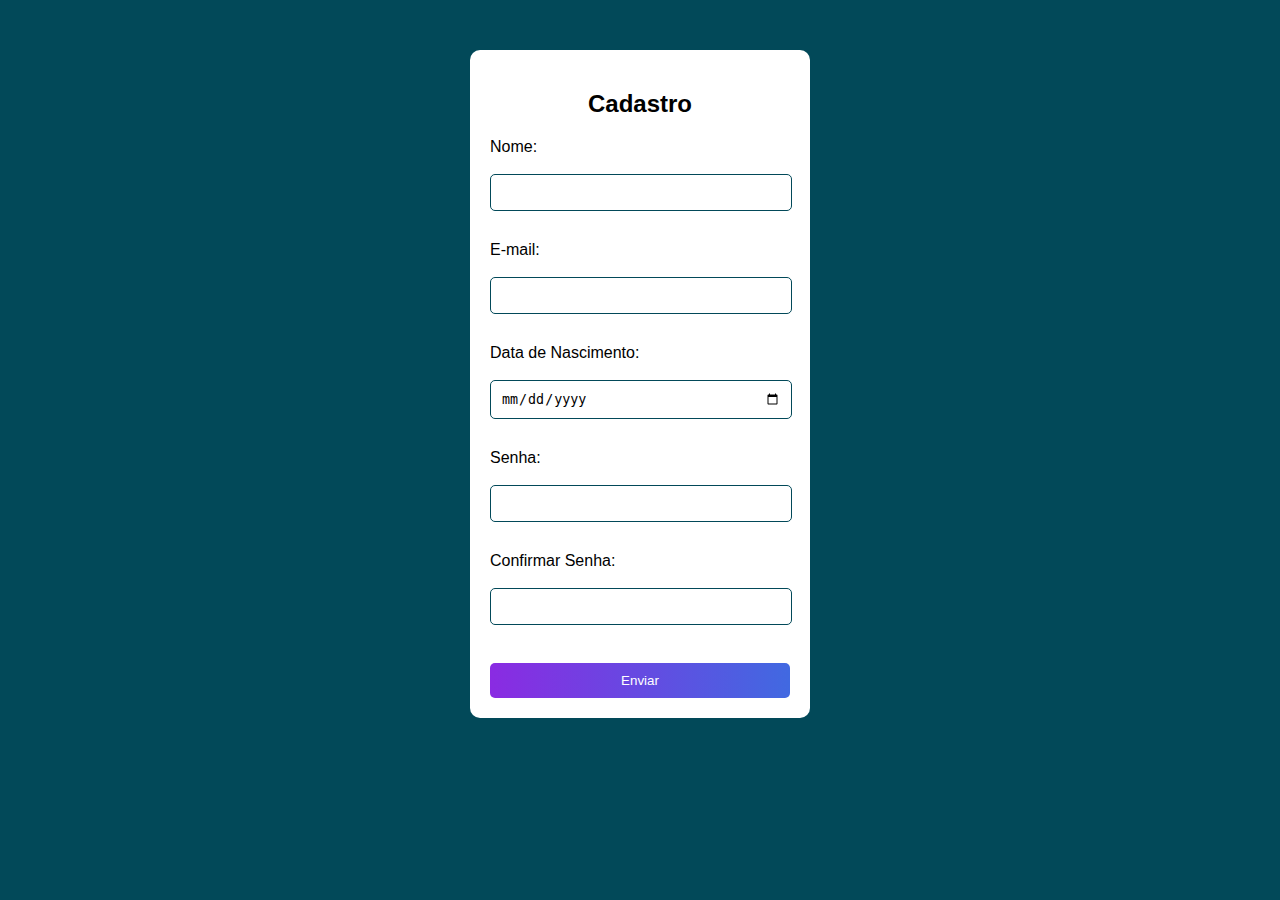
==== site_ihc/cadastro.html @ 45b9cf10 "Front end" ====
<!DOCTYPE html>
<html lang="pt-br">
<head>
    <meta charset="UTF-8">
    <meta name="viewport" content="width=device-width, initial-scale=1.0">
    <title>Cadastro</title>
    <link rel="stylesheet" href="css/stylesCadastro.css">
</head>
<body>
    <form class="form" action="/action_page.php">
        <h2>Cadastro</h2>
        <label for="nome">Nome:</label><br>
        <input type="text" id="nome" name="nome" required><br>

        <label for="email">E-mail:</label><br>
        <input type="email" id="email" name="email" required><br>

        <label for="data_nascimento">Data de Nascimento:</label><br>
        <input type="date" id="data_nascimento" name="data_nascimento" required><br>

        <label for="senha">Senha:</label><br>
        <input type="password" id="senha" name="senha" required><br>

        <label for="confirmar_senha">Confirmar Senha:</label><br>
        <input type="password" id="confirmar_senha" name="confirmar_senha" required><br><br>

        <input type="submit" value="Enviar">
    </form>
</body>
</html>
---- site_ihc/css/stylesCadastro.css ----
body {
    font-family: Arial, sans-serif;
    background-color: #024959;
    color: #000000;
}

.form {
    background-color: #fff;
    max-width: 300px;
    padding: 20px;
    margin: 50px auto;
    border-radius: 10px;
}

h2 {
    text-align: center;
}

label {
    display: block;
    margin-top: 10px;
}

input[type="text"],
input[type="email"],
input[type="date"],
input[type="password"] {
    width: calc(100% - 20px);
    padding: 10px;
    margin-bottom: 20px;
    border: 1px solid #024959;
    border-radius: 5px;
}

input[type="submit"] {
    width: 100%;
    padding: 10px;
    border: none;
    border-radius: 5px;
    background-image: linear-gradient(to right, #8a2be2, #4169e1);
    color: #fff;
    cursor: pointer;
}

input[type="submit"]:hover {
    background-image: linear-gradient(to right, #4169e1, #8a2be2);
}
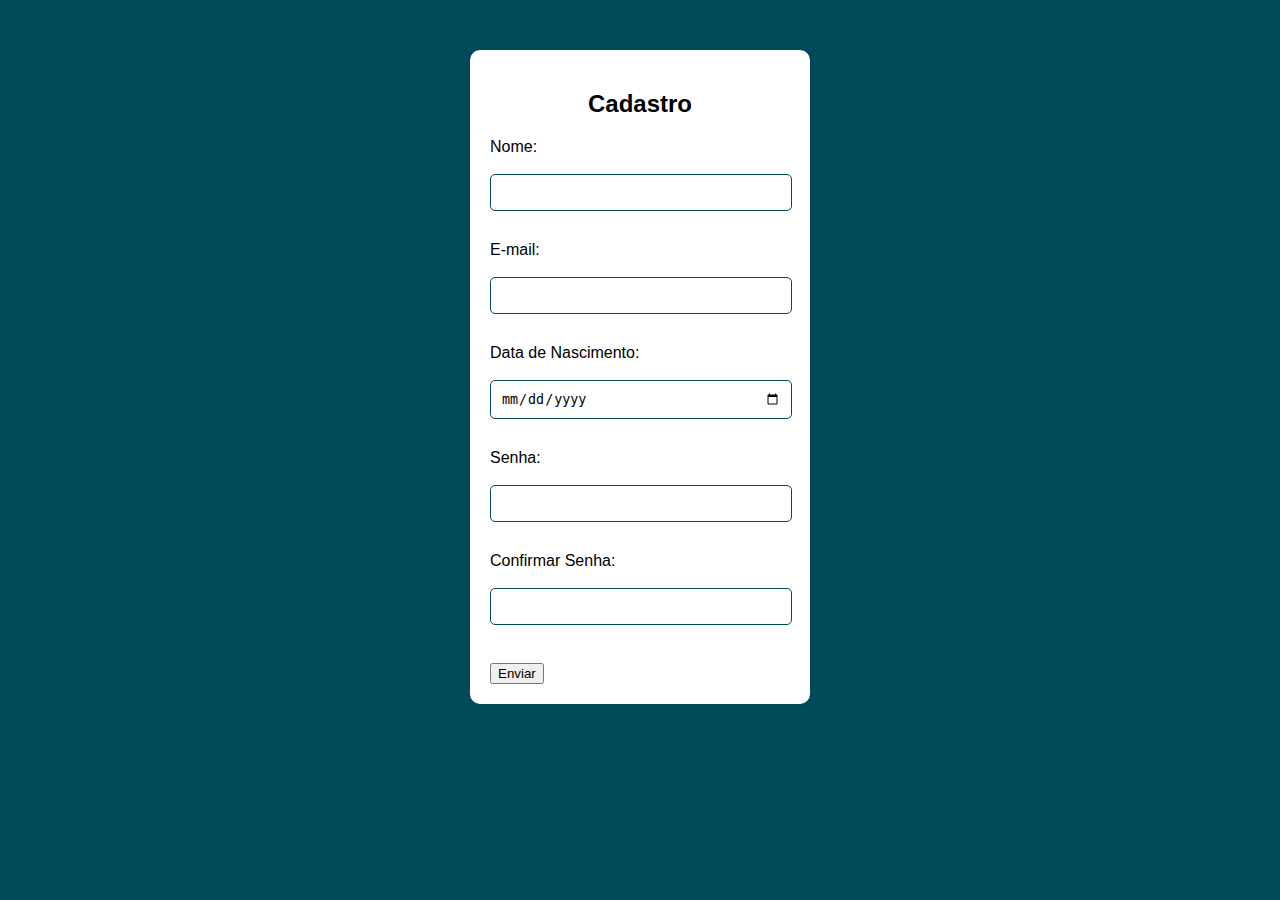
==== commit 9b5b8042: "Update cadastro.html" ====
--- a/site_ihc/cadastro.html
+++ b/site_ihc/cadastro.html
@@ -7,7 +7,7 @@
     <link rel="stylesheet" href="css/stylesCadastro.css">
 </head>
 <body>
-    <form class="form" action="/action_page.php">
+    <div class="form">
         <h2>Cadastro</h2>
         <label for="nome">Nome:</label><br>
         <input type="text" id="nome" name="nome" required><br>
@@ -24,7 +24,12 @@
         <label for="confirmar_senha">Confirmar Senha:</label><br>
         <input type="password" id="confirmar_senha" name="confirmar_senha" required><br><br>
 
-        <input type="submit" value="Enviar">
-    </form>
+        <!-- Usar a tag <a> para criar um link -->
+        <a href="cadastro_ok.html">
+            <input type="button" value="Enviar">
+        </a>
+    </div>
 </body>
 </html>
+
+
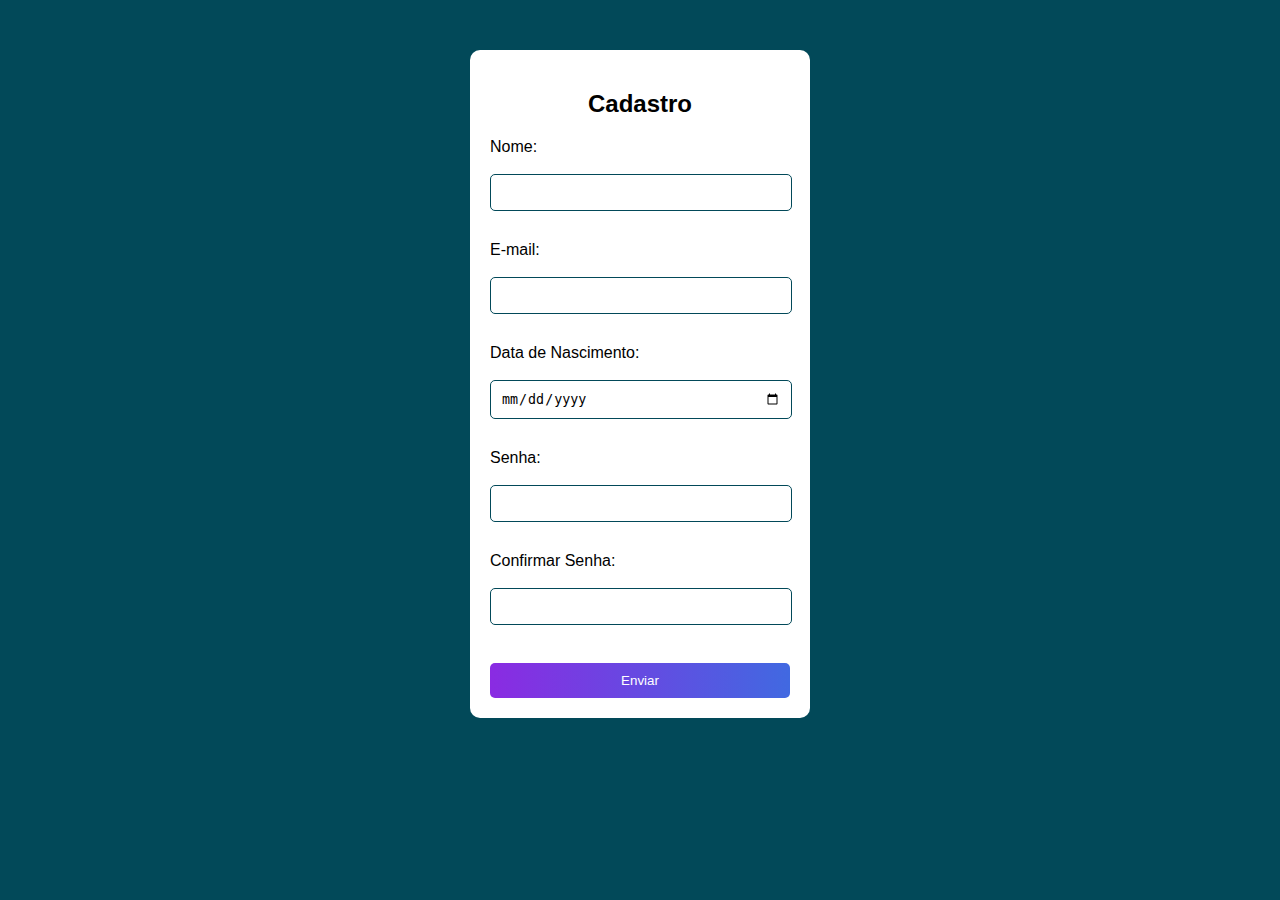
==== commit d380316d: "Add files via upload" ====
--- a/site_ihc/cadastro.html
+++ b/site_ihc/cadastro.html
@@ -32,4 +32,3 @@
 </body>
 </html>
 
-
--- a/site_ihc/css/stylesCadastro.css
+++ b/site_ihc/css/stylesCadastro.css
@@ -32,7 +32,7 @@
     border-radius: 5px;
 }
 
-input[type="submit"] {
+input[type="button"] {
     width: 100%;
     padding: 10px;
     border: none;
